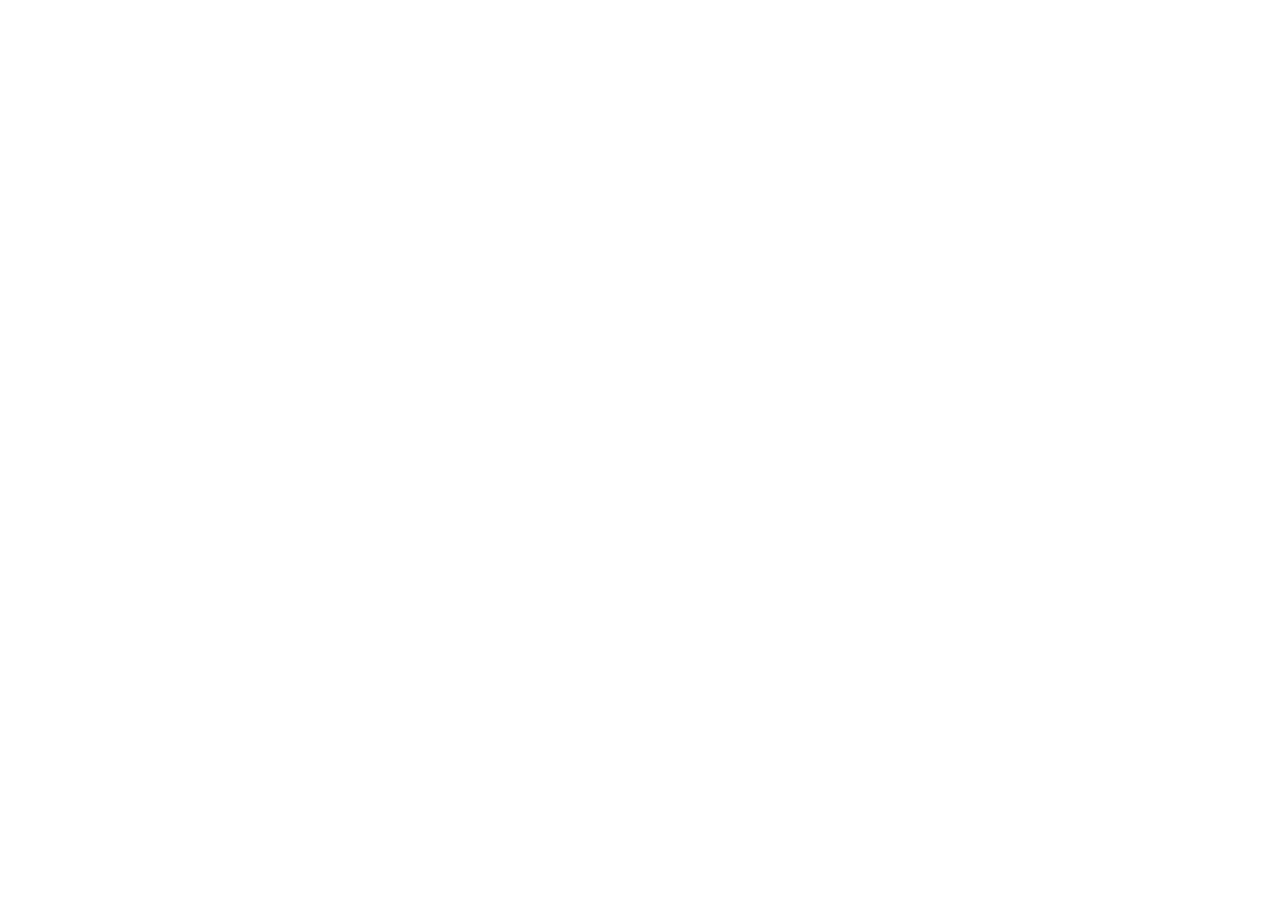
==== index.html @ f3bf204f "test commit" ====
<!DOCTYPE html>
<html lang="en">
<head>
    <meta charset="UTF-8">
    <meta name="viewport" content="width=device-width, initial-scale=1.0">
    <title>Amazon</title>
</head>
<body>
    
</body>
</html>
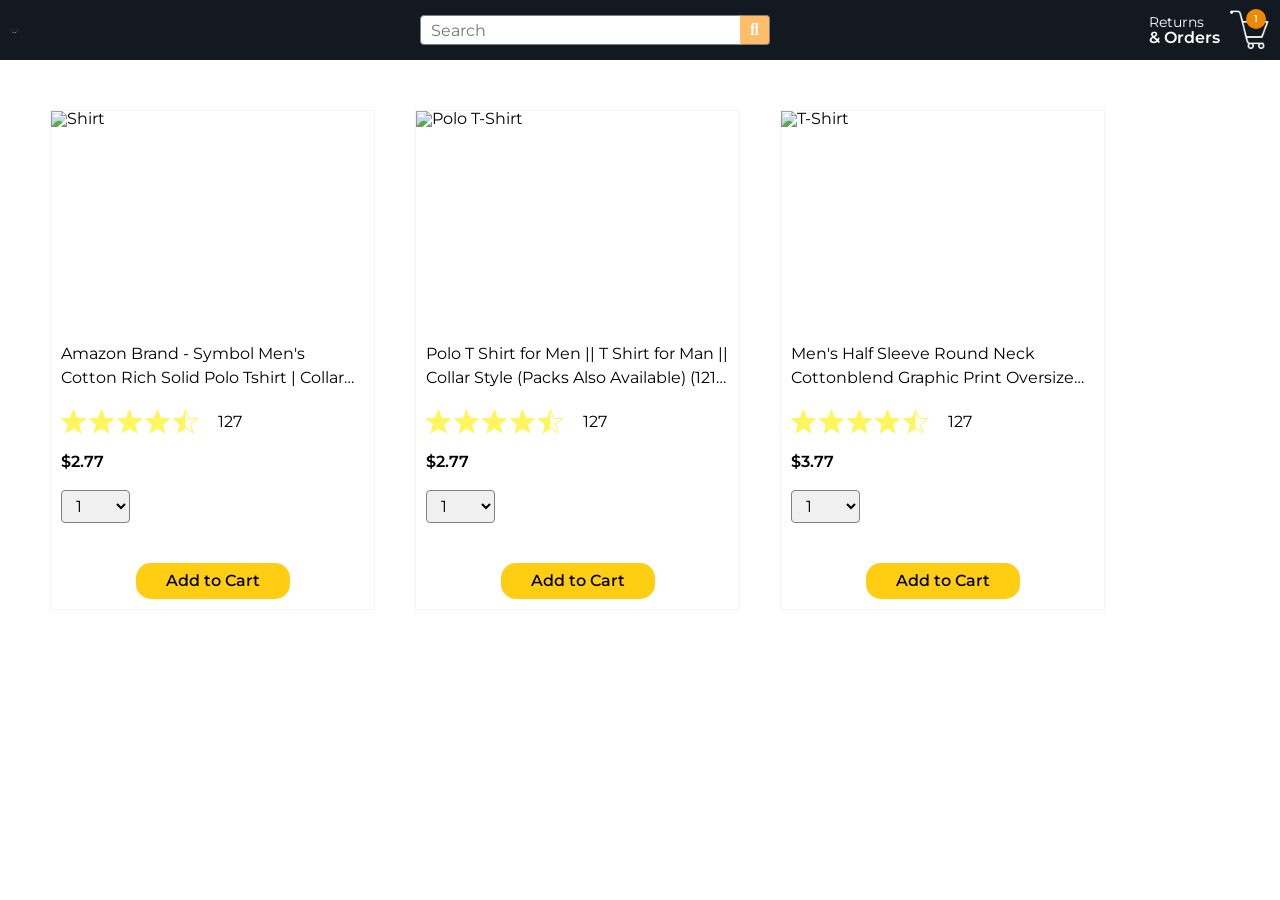
==== commit 5e87ce6d: "Basic structure of project" ====
--- a/index.html
+++ b/index.html
@@ -1,11 +1,137 @@
 <!DOCTYPE html>
 <html lang="en">
+
 <head>
     <meta charset="UTF-8">
     <meta name="viewport" content="width=device-width, initial-scale=1.0">
     <title>Amazon</title>
+    <link rel="stylesheet" href="https://cdnjs.cloudflare.com/ajax/libs/font-awesome/5.15.4/css/all.min.css"
+        crossorigin="anonymous" referrerpolicy="no-referrer" />
+    <link rel="stylesheet" href="./styles/index.css">
 </head>
+
 <body>
-    
+    <div class="main-conatiner">
+        <!-- Navigation -->
+        <nav>
+            <div class="brand-logo">
+                <img src="./assets/logo/amazon-logo.png" alt="Amazon logo" height="10" width="10">
+            </div>
+            <div class="search-bar">
+                <div class="wrapper">
+                    <input type="text" placeholder="Search">
+                    <i class="fas fa-search"></i>
+                </div>
+            </div>
+            <div class="other-rhs-links">
+                <p><span>Returns</span> <span>& Orders</span></p>
+                <p>
+                    <span>
+                        <img src="./assets/cart-white-color.png" alt="Cart Image">
+                        <span>1</span>
+                    </span>
+                </p>
+            </div>
+        </nav>
+
+        <!-- Products -->
+        <div class="products-container">
+
+            <div class="product">
+                <figure class="product-image-container">
+                    <img src="https://m.media-amazon.com/images/I/713n+TxyfCL._SX522_.jpg" alt="Shirt">
+                </figure>
+                <div class="product-name">Amazon Brand - Symbol Men's Cotton Rich Solid Polo Tshirt | Collar Tshirts |
+                    Half Sleeves | Plain-Regular Fit (Available in Plus Sizes)</div>
+                <div class="rating-container">
+                    <div class="star-container">
+                        <img src="./assets/full-star.png" alt="Single Full Star">
+                        <img src="./assets/full-star.png" alt="Single Full Star">
+                        <img src="./assets/full-star.png" alt="Single Full Star">
+                        <img src="./assets/full-star.png" alt="Single Full Star">
+                        <img src="./assets/half-star.png" alt="Single Half Star">
+                    </div>
+                    <span>127</span>
+                </div>
+                <div class="product-price">$2.77</div>
+                <select name="count">
+                    <option value="1">1</option>
+                    <option value="2">2</option>
+                    <option value="3">3</option>
+                    <option value="4">4</option>
+                    <option value="5">5</option>
+                    <option value="6">6</option>
+                    <option value="7">7</option>
+                    <option value="8">8</option>
+                    <option value="9">9</option>
+                    <option value="10">10</option>
+                </select>
+                <button>Add to Cart</button>
+            </div>
+
+            <div class="product">
+                <figure class="product-image-container">
+                    <img src="https://m.media-amazon.com/images/I/71fhuffKqCL._AC_UL480_FMwebp_QL65_.jpg" alt="Polo T-Shirt">
+                </figure>
+                <div class="product-name">Polo T Shirt for Men || T Shirt for Man || Collar Style (Packs Also Available) (121-124)</div>
+                <div class="rating-container">
+                    <div class="star-container">
+                        <img src="./assets/full-star.png" alt="Single Full Star">
+                        <img src="./assets/full-star.png" alt="Single Full Star">
+                        <img src="./assets/full-star.png" alt="Single Full Star">
+                        <img src="./assets/full-star.png" alt="Single Full Star">
+                        <img src="./assets/half-star.png" alt="Single Half Star">
+                    </div>
+                    <span>127</span>
+                </div>
+                <div class="product-price">$2.77</div>
+                <select name="count">
+                    <option value="1">1</option>
+                    <option value="2">2</option>
+                    <option value="3">3</option>
+                    <option value="4">4</option>
+                    <option value="5">5</option>
+                    <option value="6">6</option>
+                    <option value="7">7</option>
+                    <option value="8">8</option>
+                    <option value="9">9</option>
+                    <option value="10">10</option>
+                </select>
+                <button>Add to Cart</button>
+            </div>
+
+            <div class="product">
+                <figure class="product-image-container">
+                    <img src="https://m.media-amazon.com/images/I/61WYx598KKL._AC_UL480_FMwebp_QL65_.jpg" alt="T-Shirt">
+                </figure>
+                <div class="product-name">Men's Half Sleeve Round Neck Cottonblend Graphic Print Oversized Tshirt for Man</div>
+                <div class="rating-container">
+                    <div class="star-container">
+                        <img src="./assets/full-star.png" alt="Single Full Star">
+                        <img src="./assets/full-star.png" alt="Single Full Star">
+                        <img src="./assets/full-star.png" alt="Single Full Star">
+                        <img src="./assets/full-star.png" alt="Single Full Star">
+                        <img src="./assets/half-star.png" alt="Single Half Star">
+                    </div>
+                    <span>127</span>
+                </div>
+                <div class="product-price">$3.77</div>
+                <select name="count">
+                    <option value="1">1</option>
+                    <option value="2">2</option>
+                    <option value="3">3</option>
+                    <option value="4">4</option>
+                    <option value="5">5</option>
+                    <option value="6">6</option>
+                    <option value="7">7</option>
+                    <option value="8">8</option>
+                    <option value="9">9</option>
+                    <option value="10">10</option>
+                </select>
+                <button>Add to Cart</button>
+            </div>
+        </div>
+    </div>
 </body>
+
 </html>
--- a/styles/index.css
+++ b/styles/index.css
@@ -0,0 +1,215 @@
+@import url('https://fonts.googleapis.com/css2?family=Montserrat:ital,wght@0,100..900;1,100..900&family=Roboto:ital,wght@0,100..900;1,100..900&display=swap');
+
+*,
+::after,
+::before {
+    box-sizing: border-box;
+    padding: 0;
+    margin: 0;
+    font-size: 16px;
+    line-height: 16px;
+    font-family: 'Montserrat';
+}
+
+/* Navbar */
+nav {
+    height: 60px;
+    background: #131921;
+    color: #fff;
+    display: flex;
+    align-items: center;
+    justify-content: space-between;
+    padding: 5px 10px;
+
+}
+
+nav .brand-logo {
+    margin-right: 30px;
+}
+
+nav .search-bar {
+    flex-grow: 1;
+    display: flex;
+    justify-content: center;
+    margin-right: 10px;
+
+
+}
+
+nav .search-bar .wrapper {
+    position: relative;
+    max-width: 350px;
+    width: 100%;
+
+}
+
+nav .search-bar input {
+    width: 100%;
+    height: 30px;
+    border-radius: 4px;
+    border: none;
+    border: 1px solid grey;
+    padding: 10px 0px;
+    padding-right: 30px;
+    padding-left: 10px;
+}
+
+nav .search-bar i {
+    position: absolute;
+    top: 0px;
+    right: 0px;
+    height: 30px;
+    width: 30px;
+    background-color: #febd69;
+    display: flex;
+    justify-content: center;
+    align-items: center;
+    border: 1px solid transparent;
+    border-top: 1px solid gray;
+    border-bottom: 1px solid gray;
+    border-right: 1px solid gray;
+    border-top-right-radius: 4px;
+    border-bottom-right-radius: 4px;
+}
+
+nav .search-bar i:hover {
+    background-color: #f3a847;
+}
+
+nav .other-rhs-links {
+    display: flex;
+    align-items: center;
+    gap: 10px;
+}
+
+nav .other-rhs-links p {
+    display: flex;
+    flex-direction: column;
+    justify-content: flex-start;
+}
+
+nav .other-rhs-links p:first-child span:first-child {
+    font-size: 14px;
+}
+
+nav .other-rhs-links p:first-child span:last-child {
+    font-weight: 600;
+}
+
+nav .other-rhs-links p:last-child span:first-child {
+    position: relative;
+}
+
+nav .other-rhs-links p:last-child span:first-child img {
+    height: 40px;
+    width: 40px;
+}
+
+nav .other-rhs-links p:last-child span:first-child span {
+    position: absolute;
+    top: 0px;
+    right: 4px;
+    height: 20px;
+    width: 20px;
+    background-color: #f08804;
+    color: white;
+    border-radius: 50%;
+    display: flex;
+    justify-content: center;
+    align-items: center;
+    font-size: 10px;
+    font-weight: 600;
+}
+
+.products-container {
+    display: grid;
+    grid-template-columns: repeat(4, minmax(325px, 1fr));
+    gap: 40px;
+    max-width: 1200px;
+    padding: 50px;
+}
+
+.product {
+    height: 500px;
+    border: 1px solid rgb(245, 244, 244);
+    display: flex;
+    flex-direction: column;
+    align-items: flex-start;
+    /* background-color: rgb(255, 245, 233); */
+}
+
+.product .product-image-container {
+    height: 225px;
+    width: 100%;
+}
+
+.product .product-image-container img {
+    height: 100%;
+    width: 100%;
+    object-fit: contain;
+}
+
+.product .product-name {
+    display: -webkit-box;
+    line-clamp: 2;
+    -webkit-line-clamp: 2;
+    -webkit-box-orient: vertical;
+    overflow: hidden;
+    line-height: 1.5rem;
+}
+
+.product .product-name,
+.product .rating-container,
+.product .product-price,
+.product select,
+.product button {
+    margin: 10px;
+
+}
+
+.product .rating-container {
+    display: flex;
+    align-items: center;
+    justify-content: flex-start;
+    gap: 20px;
+}
+
+.product .rating-container .star-container {
+    display: flex;
+    align-items: center;
+    justify-content: flex-start;
+    gap: 3px;
+}
+
+.product .rating-container .star-container img {
+    height: 25px;
+    width: 25px;
+}
+
+.product .product-price {
+    font-weight: 600;
+}
+
+.product select {
+    outline: none;
+    border: none;
+    border: 1px solid grey;
+    min-width: 50px;
+    padding: 5px 20px 5px 10px;
+    border-radius: 4px;
+    background-color: rgb(241, 240, 240);
+}
+
+.product button {
+    align-self: center;
+    padding: 10px 30px;
+    background-color: #ffce12;
+    border: none;
+    border-radius: 15px;
+    font-weight: 550;
+    margin-top: 30px;
+}
+
+.product button:hover {
+    background-color: #ffed94;
+}
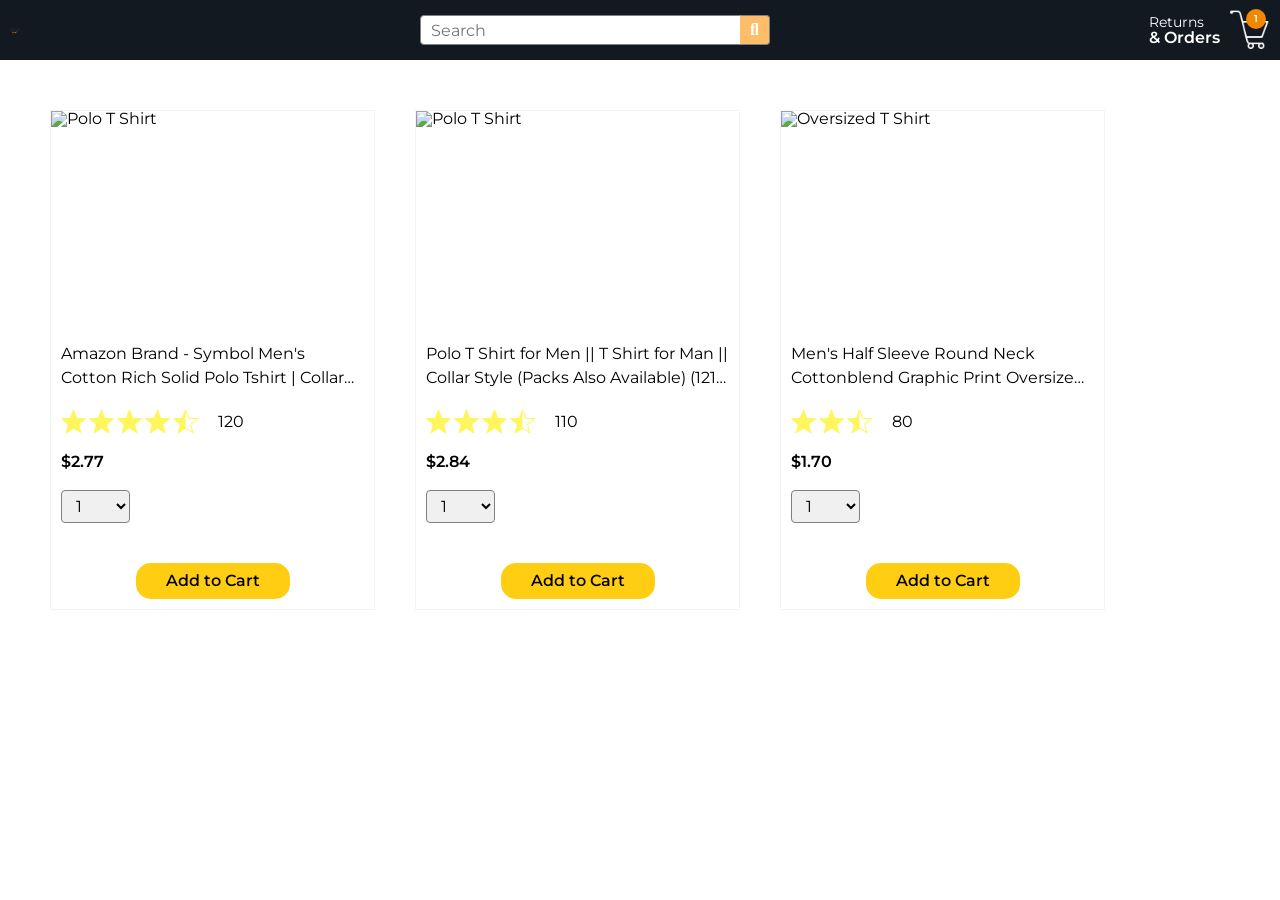
==== commit 8ac3fb94: "Generate HTML from JavaScript" ====
--- a/index.html
+++ b/index.html
@@ -35,103 +35,10 @@
         </nav>
 
         <!-- Products -->
-        <div class="products-container">
-
-            <div class="product">
-                <figure class="product-image-container">
-                    <img src="https://m.media-amazon.com/images/I/713n+TxyfCL._SX522_.jpg" alt="Shirt">
-                </figure>
-                <div class="product-name">Amazon Brand - Symbol Men's Cotton Rich Solid Polo Tshirt | Collar Tshirts |
-                    Half Sleeves | Plain-Regular Fit (Available in Plus Sizes)</div>
-                <div class="rating-container">
-                    <div class="star-container">
-                        <img src="./assets/full-star.png" alt="Single Full Star">
-                        <img src="./assets/full-star.png" alt="Single Full Star">
-                        <img src="./assets/full-star.png" alt="Single Full Star">
-                        <img src="./assets/full-star.png" alt="Single Full Star">
-                        <img src="./assets/half-star.png" alt="Single Half Star">
-                    </div>
-                    <span>127</span>
-                </div>
-                <div class="product-price">$2.77</div>
-                <select name="count">
-                    <option value="1">1</option>
-                    <option value="2">2</option>
-                    <option value="3">3</option>
-                    <option value="4">4</option>
-                    <option value="5">5</option>
-                    <option value="6">6</option>
-                    <option value="7">7</option>
-                    <option value="8">8</option>
-                    <option value="9">9</option>
-                    <option value="10">10</option>
-                </select>
-                <button>Add to Cart</button>
-            </div>
-
-            <div class="product">
-                <figure class="product-image-container">
-                    <img src="https://m.media-amazon.com/images/I/71fhuffKqCL._AC_UL480_FMwebp_QL65_.jpg" alt="Polo T-Shirt">
-                </figure>
-                <div class="product-name">Polo T Shirt for Men || T Shirt for Man || Collar Style (Packs Also Available) (121-124)</div>
-                <div class="rating-container">
-                    <div class="star-container">
-                        <img src="./assets/full-star.png" alt="Single Full Star">
-                        <img src="./assets/full-star.png" alt="Single Full Star">
-                        <img src="./assets/full-star.png" alt="Single Full Star">
-                        <img src="./assets/full-star.png" alt="Single Full Star">
-                        <img src="./assets/half-star.png" alt="Single Half Star">
-                    </div>
-                    <span>127</span>
-                </div>
-                <div class="product-price">$2.77</div>
-                <select name="count">
-                    <option value="1">1</option>
-                    <option value="2">2</option>
-                    <option value="3">3</option>
-                    <option value="4">4</option>
-                    <option value="5">5</option>
-                    <option value="6">6</option>
-                    <option value="7">7</option>
-                    <option value="8">8</option>
-                    <option value="9">9</option>
-                    <option value="10">10</option>
-                </select>
-                <button>Add to Cart</button>
-            </div>
-
-            <div class="product">
-                <figure class="product-image-container">
-                    <img src="https://m.media-amazon.com/images/I/61WYx598KKL._AC_UL480_FMwebp_QL65_.jpg" alt="T-Shirt">
-                </figure>
-                <div class="product-name">Men's Half Sleeve Round Neck Cottonblend Graphic Print Oversized Tshirt for Man</div>
-                <div class="rating-container">
-                    <div class="star-container">
-                        <img src="./assets/full-star.png" alt="Single Full Star">
-                        <img src="./assets/full-star.png" alt="Single Full Star">
-                        <img src="./assets/full-star.png" alt="Single Full Star">
-                        <img src="./assets/full-star.png" alt="Single Full Star">
-                        <img src="./assets/half-star.png" alt="Single Half Star">
-                    </div>
-                    <span>127</span>
-                </div>
-                <div class="product-price">$3.77</div>
-                <select name="count">
-                    <option value="1">1</option>
-                    <option value="2">2</option>
-                    <option value="3">3</option>
-                    <option value="4">4</option>
-                    <option value="5">5</option>
-                    <option value="6">6</option>
-                    <option value="7">7</option>
-                    <option value="8">8</option>
-                    <option value="9">9</option>
-                    <option value="10">10</option>
-                </select>
-                <button>Add to Cart</button>
-            </div>
+        <div class="products-container js-products-container">
         </div>
     </div>
+    <script src="./scripts/index.js"></script>
 </body>
 
 </html>
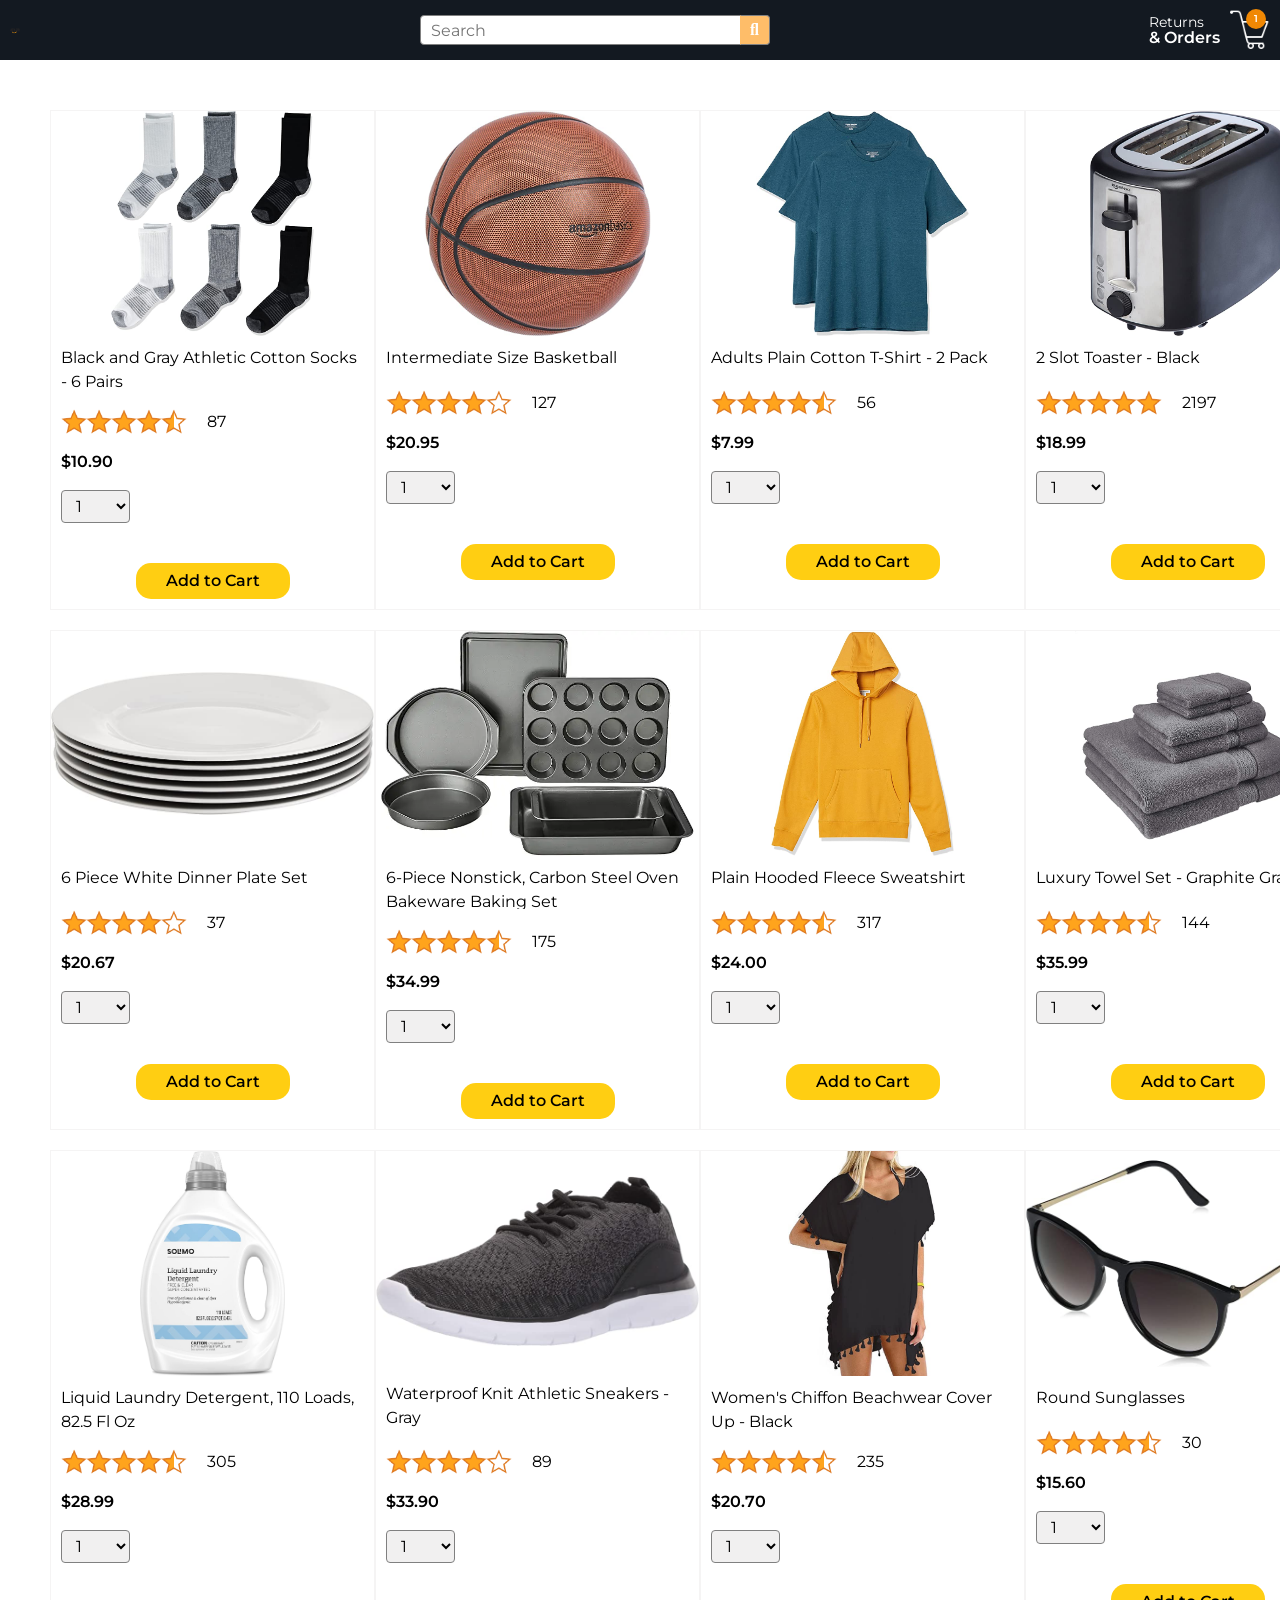
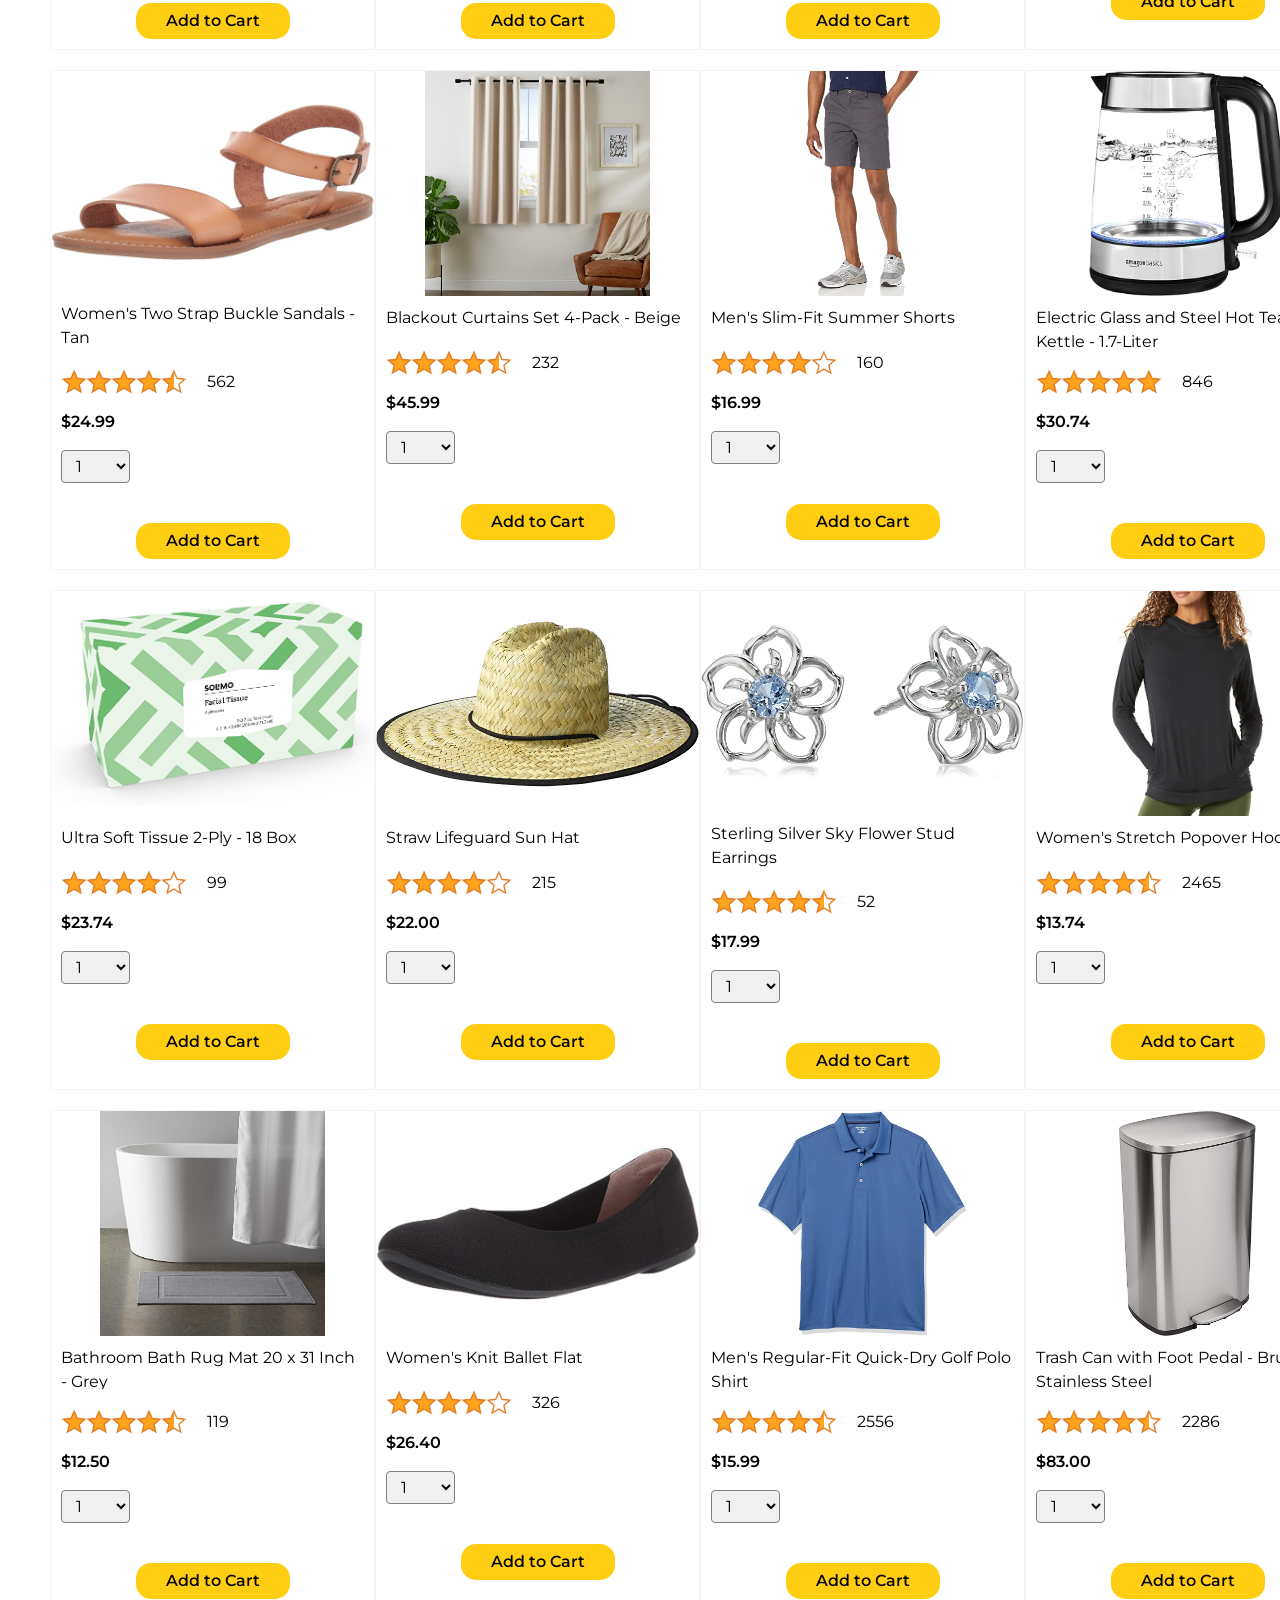
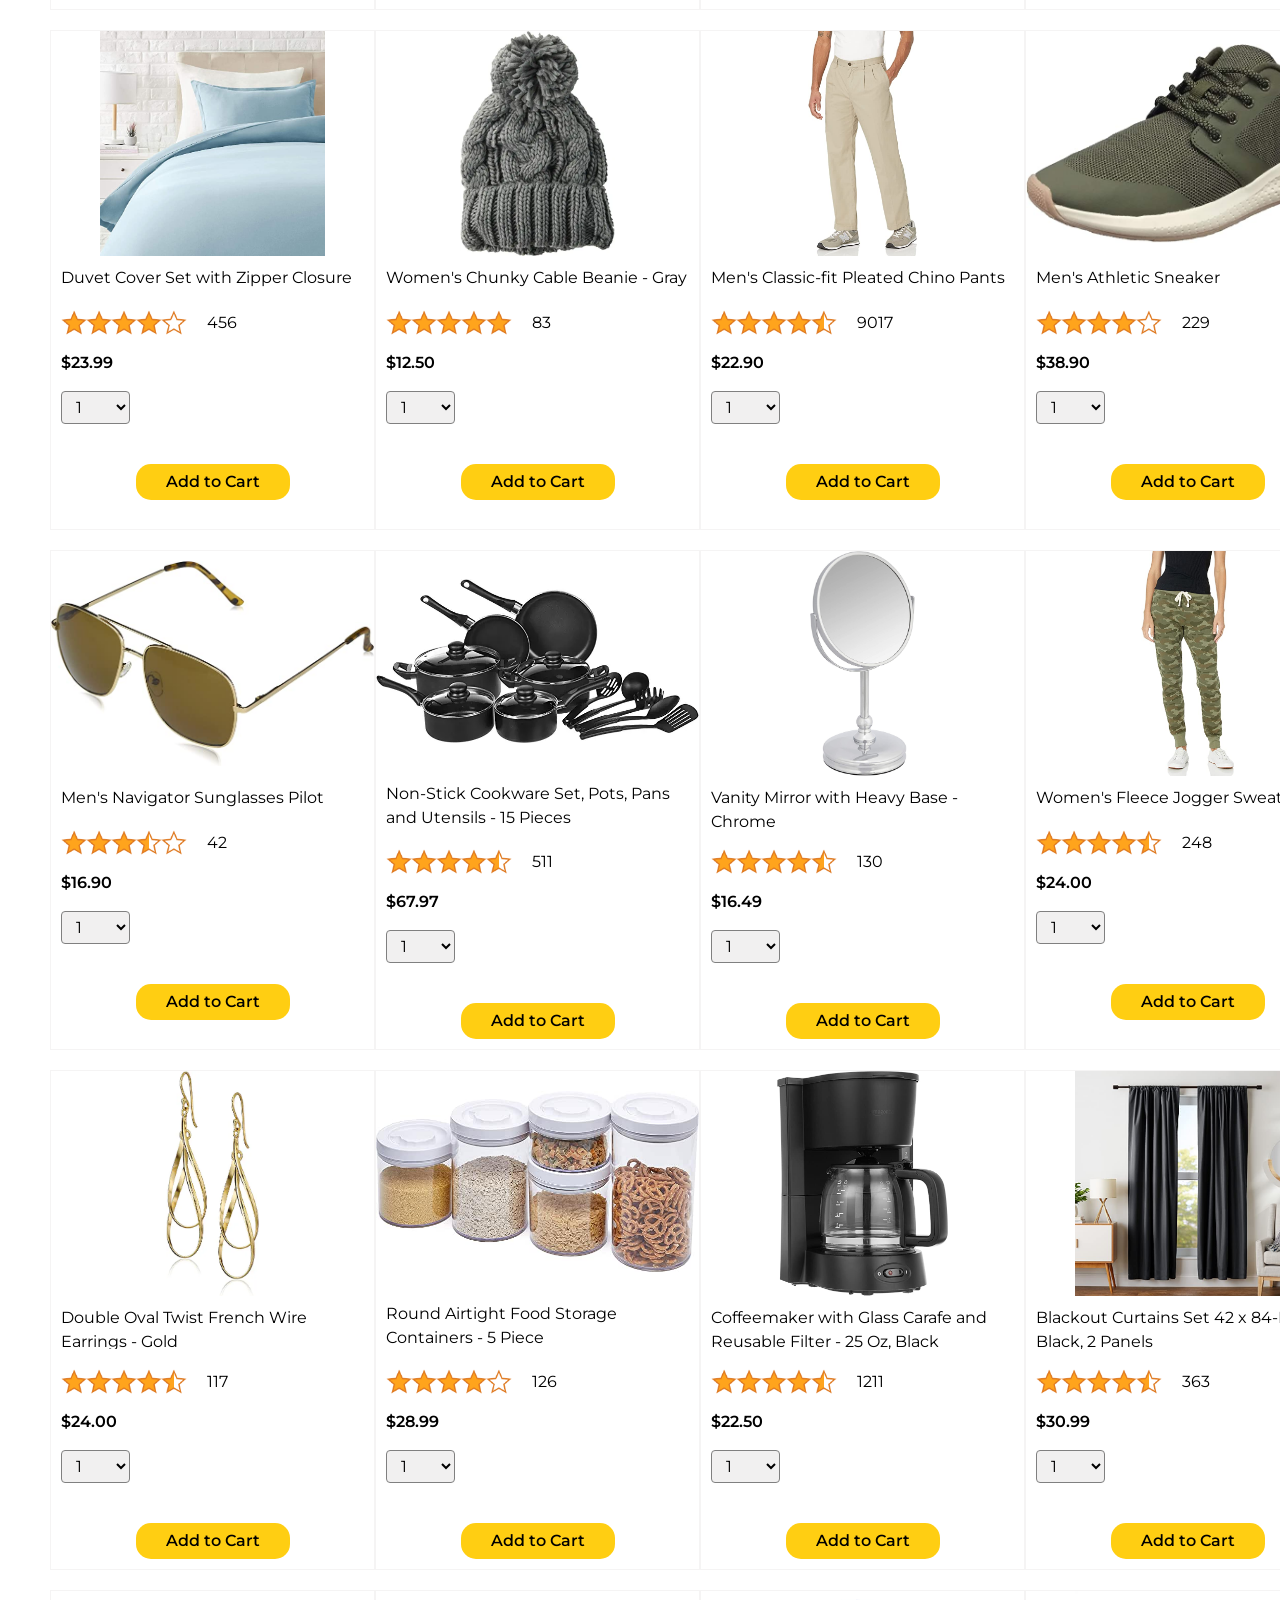
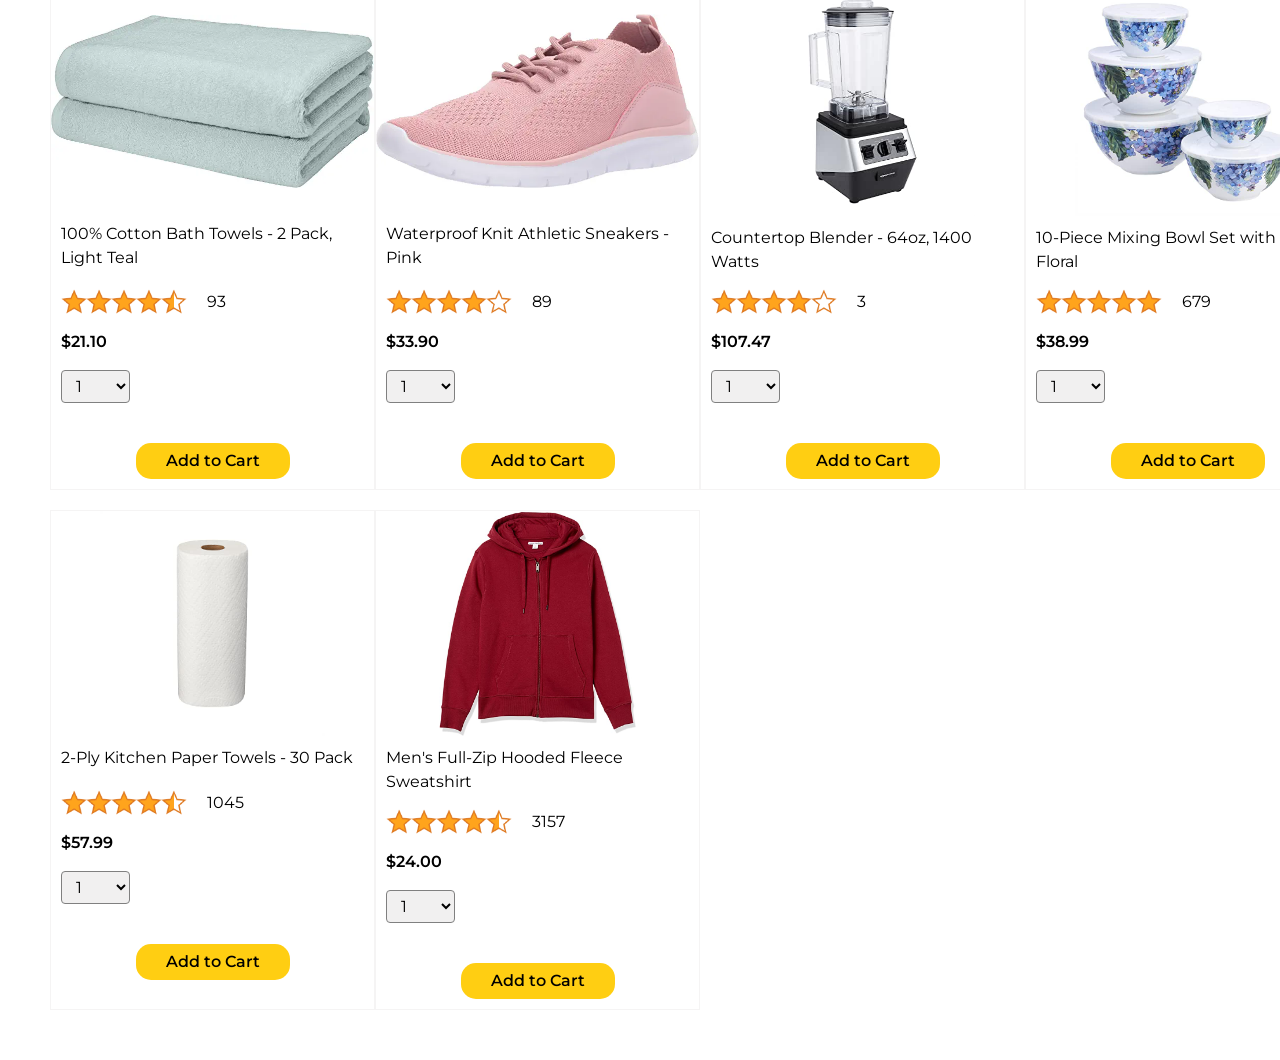
==== commit eafc7f7f: "images and product.js added" ====
--- a/index.html
+++ b/index.html
@@ -38,6 +38,7 @@
         <div class="products-container js-products-container">
         </div>
     </div>
+    <script src="./data/products.js"></script>
     <script src="./scripts/index.js"></script>
 </body>
 
--- a/styles/index.css
+++ b/styles/index.css
@@ -124,7 +124,7 @@
 .products-container {
     display: grid;
     grid-template-columns: repeat(4, minmax(325px, 1fr));
-    gap: 40px;
+    row-gap: 20px;
     max-width: 1200px;
     padding: 50px;
 }
@@ -183,7 +183,6 @@
 
 .product .rating-container .star-container img {
     height: 25px;
-    width: 25px;
 }
 
 .product .product-price {
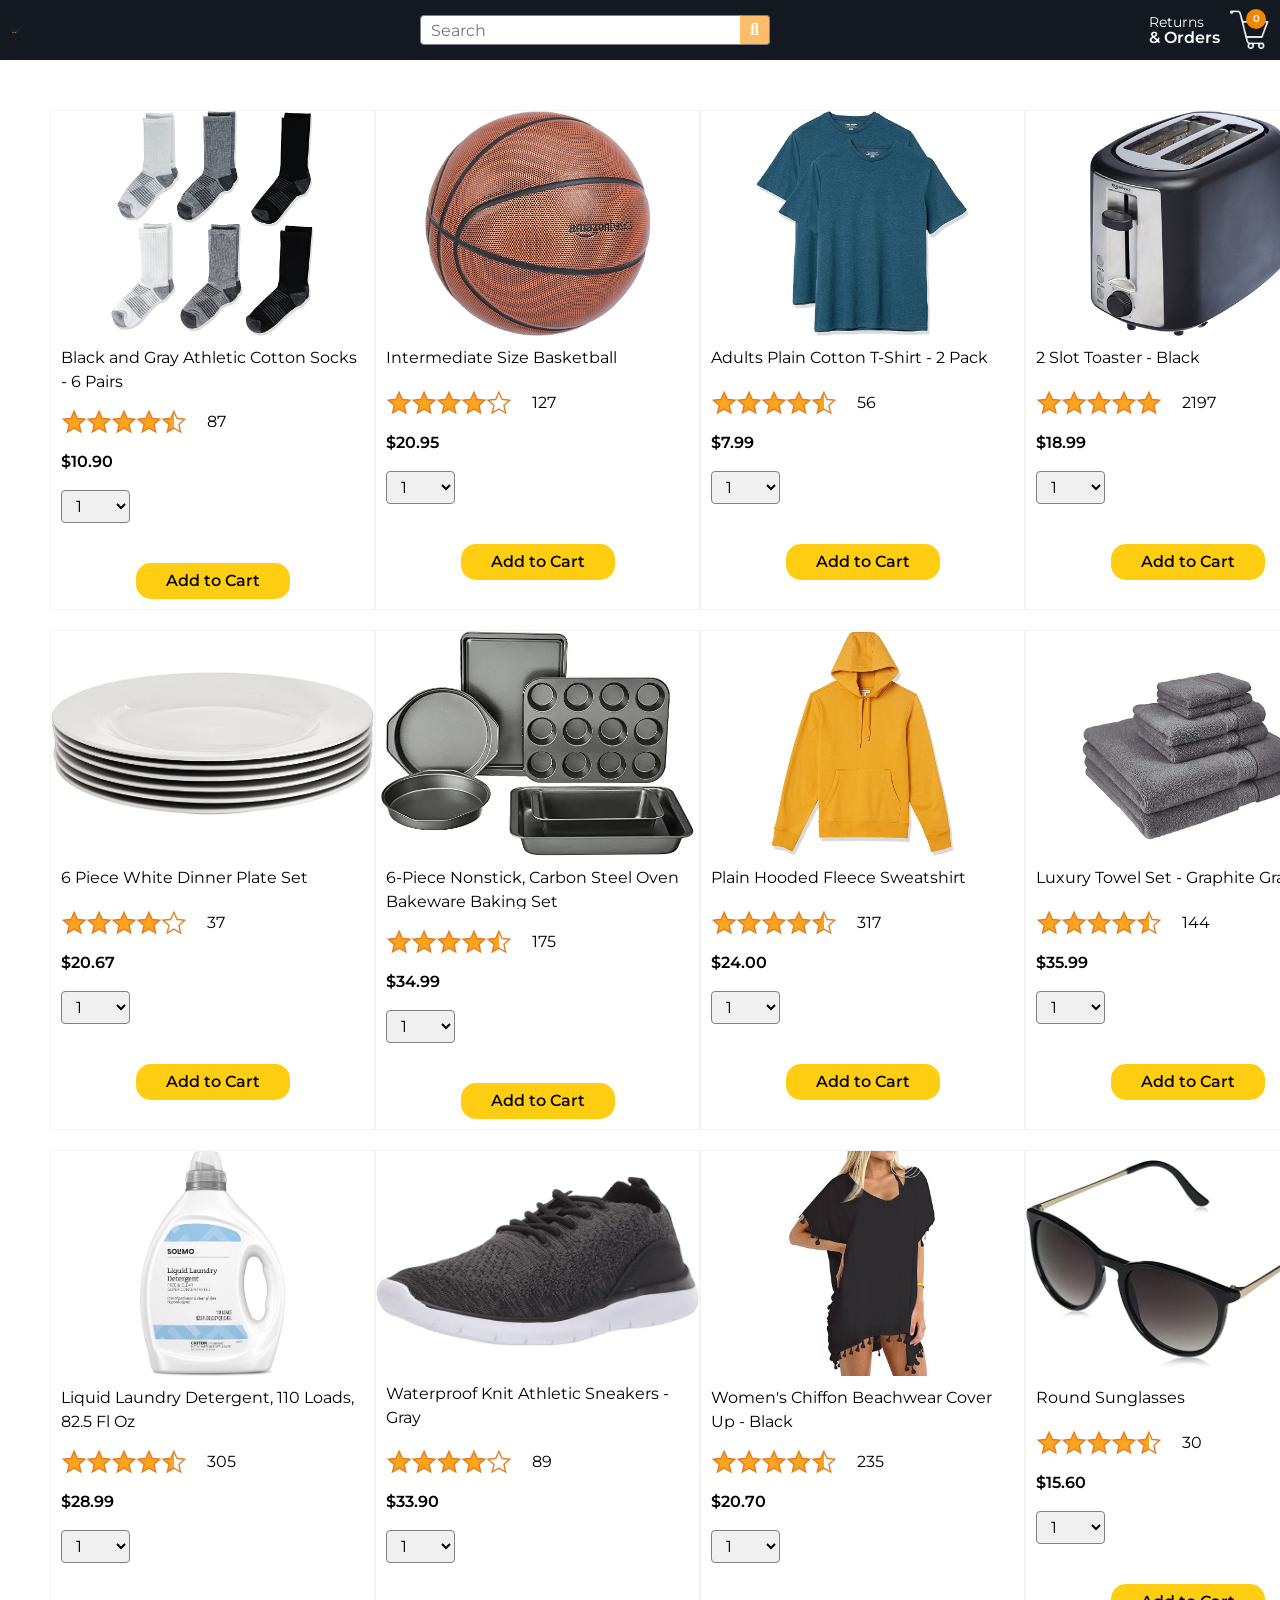
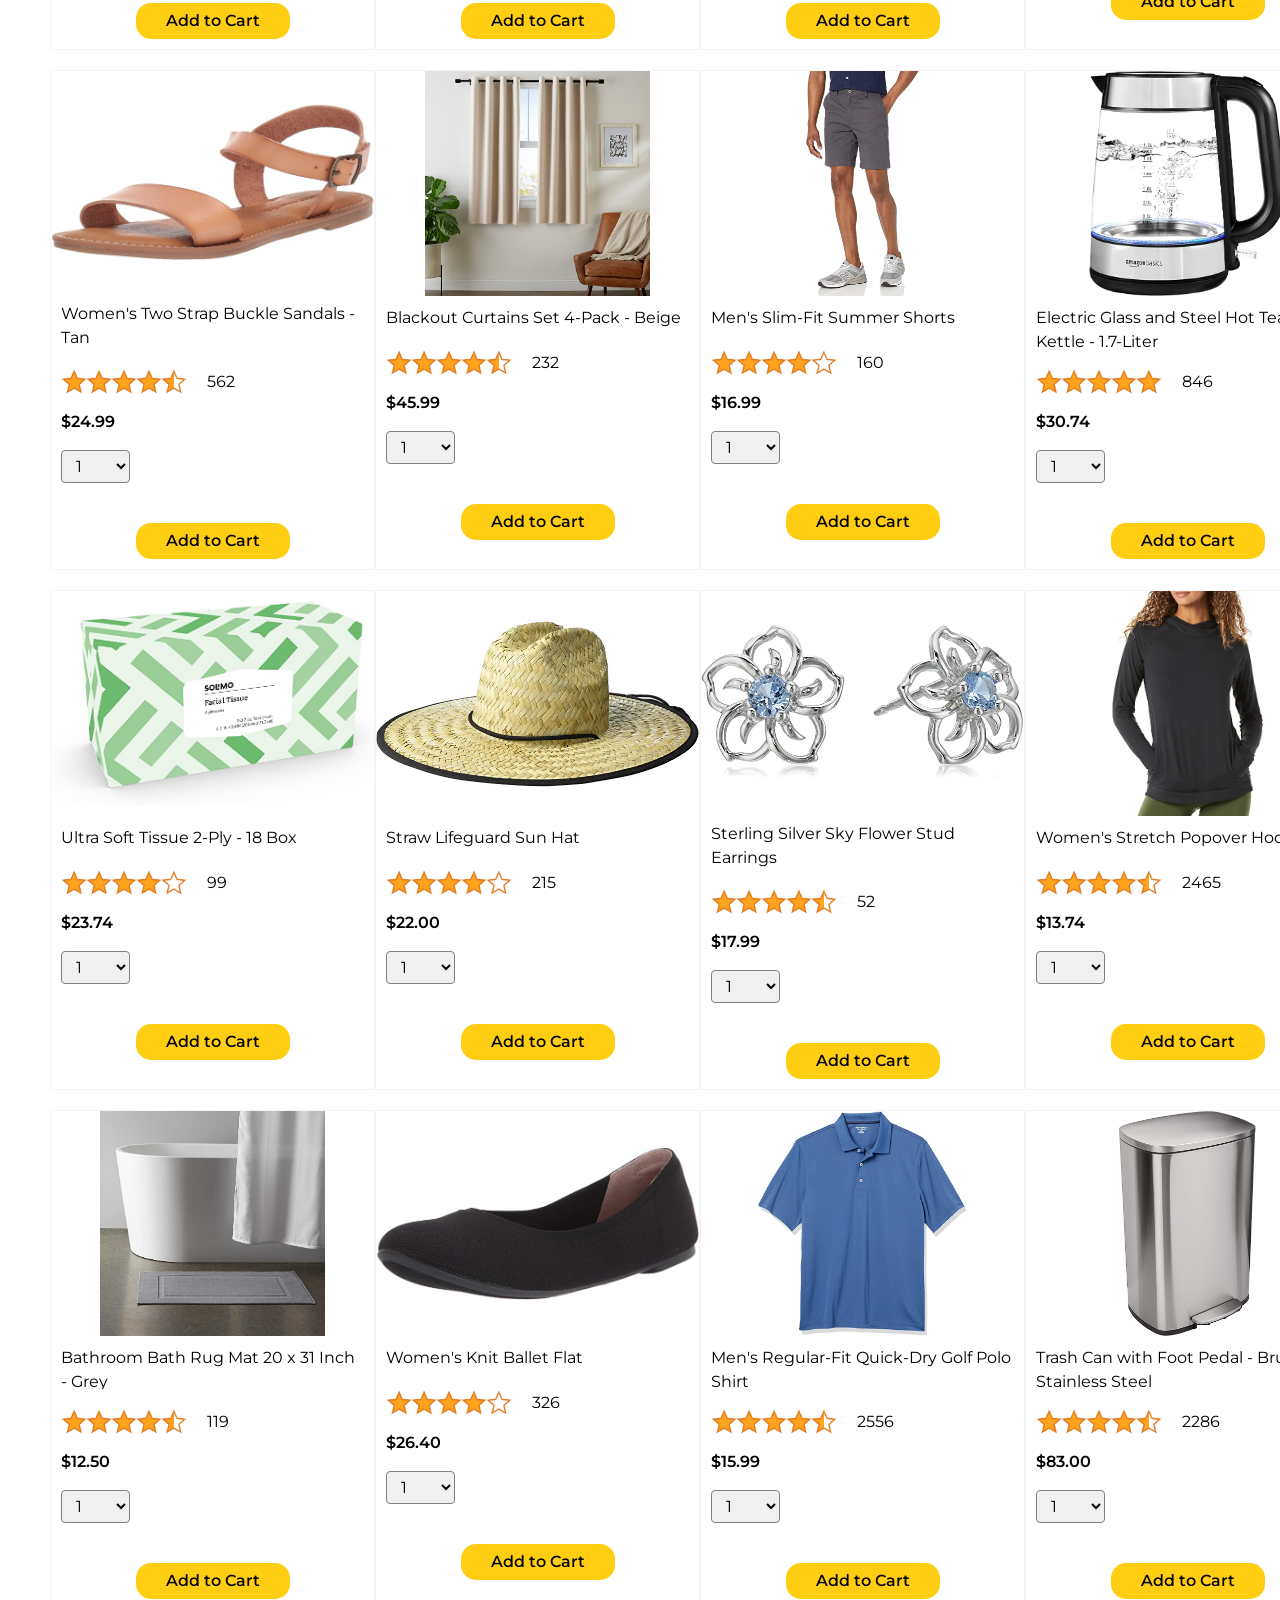
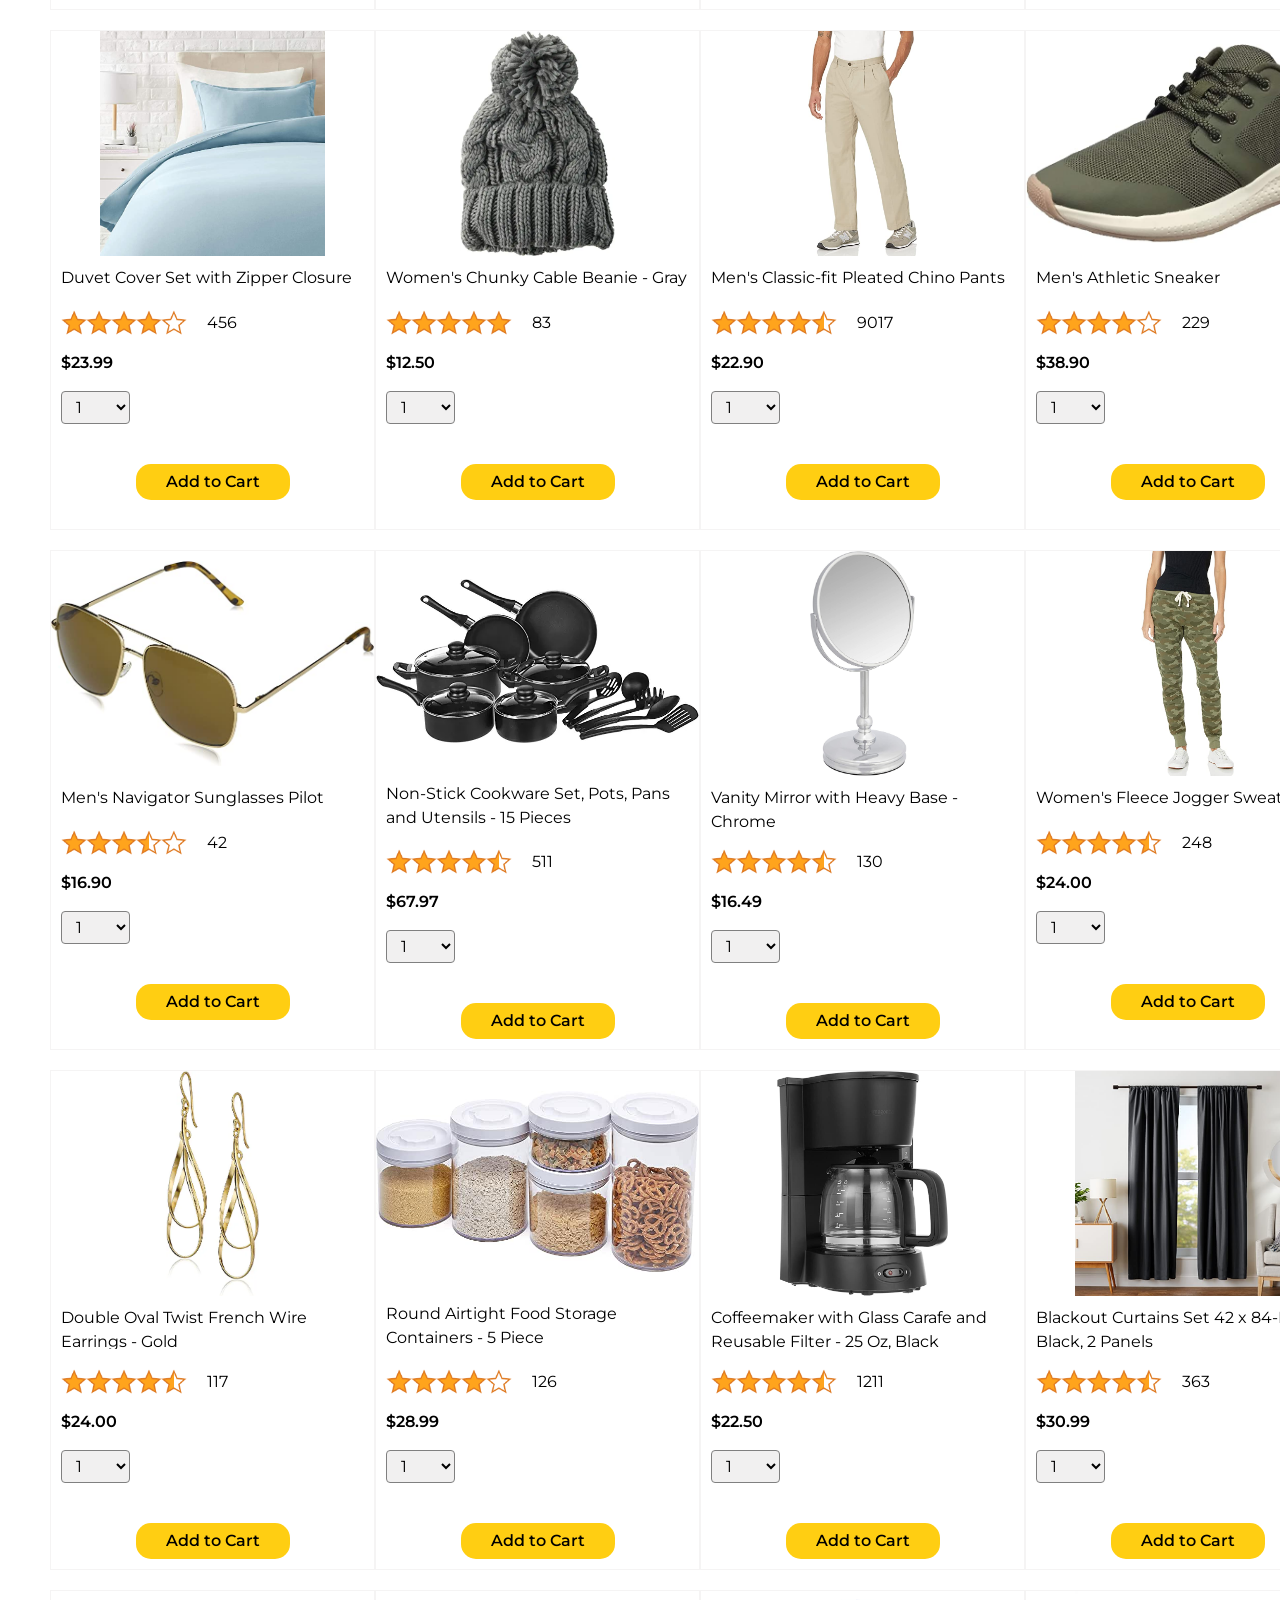
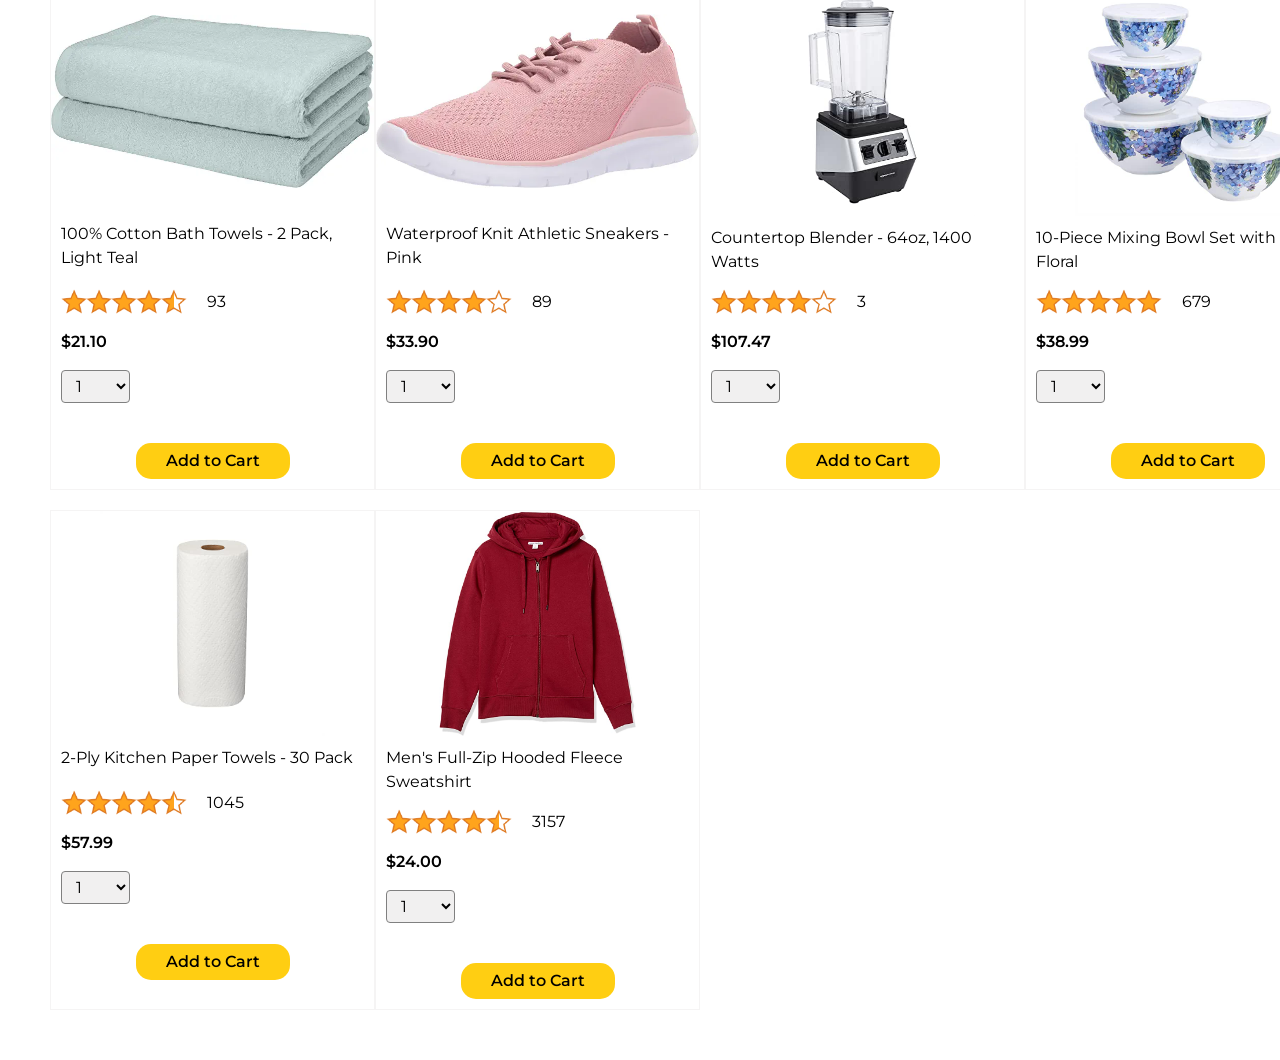
==== commit 79b2fdf6: "Make the cart quantity interactive" ====
--- a/index.html
+++ b/index.html
@@ -28,7 +28,7 @@
                 <p>
                     <span>
                         <img src="./assets/cart-white-color.png" alt="Cart Image">
-                        <span>1</span>
+                        <span class="js-cart-quantity">0</span>
                     </span>
                 </p>
             </div>
@@ -38,6 +38,7 @@
         <div class="products-container js-products-container">
         </div>
     </div>
+    <script src="./data/cart.js"></script>
     <script src="./data/products.js"></script>
     <script src="./scripts/index.js"></script>
 </body>
